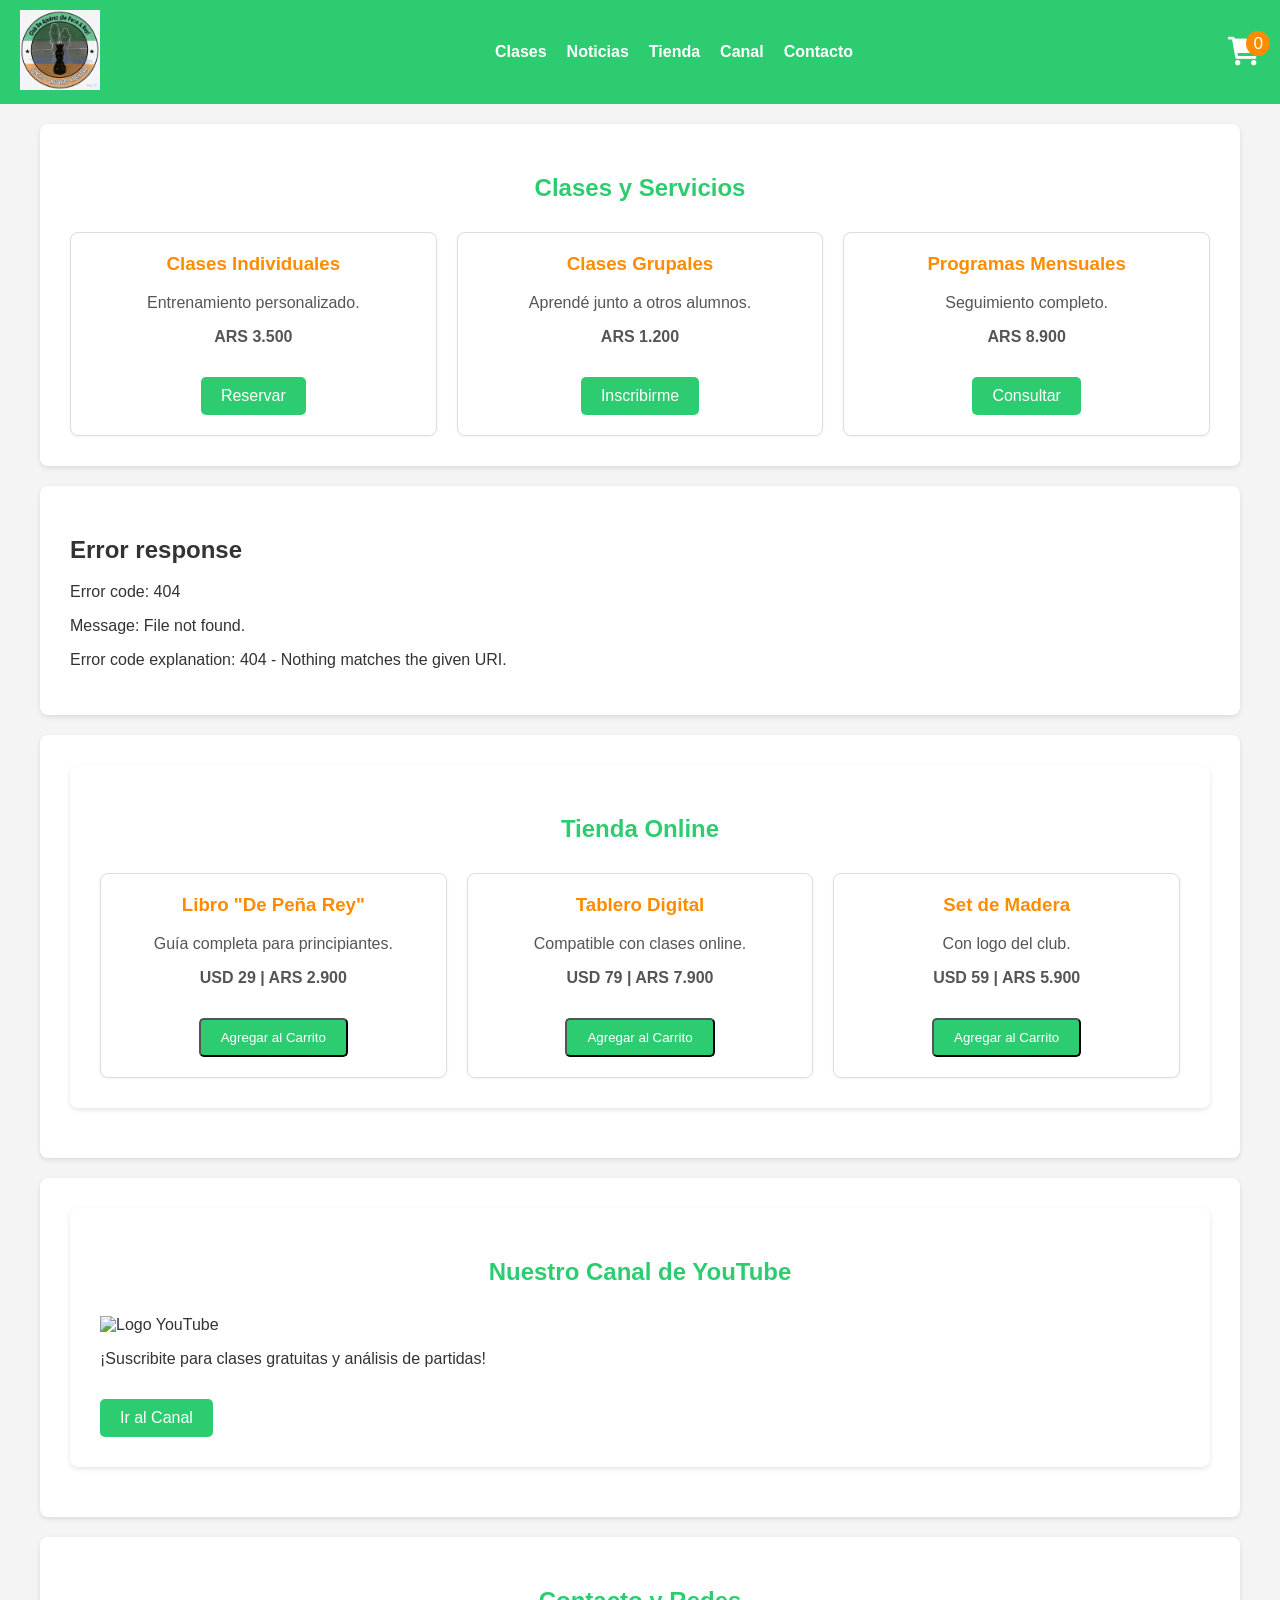
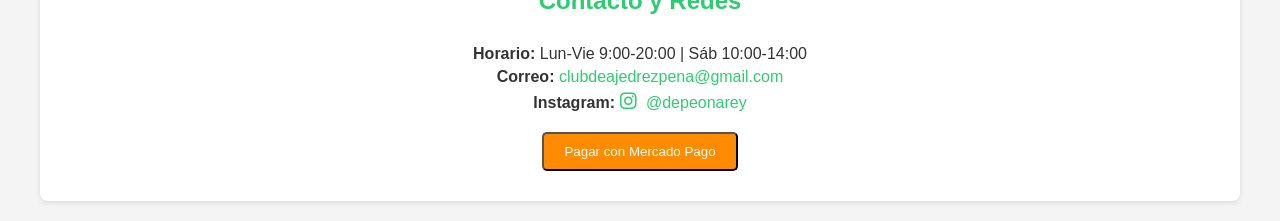
==== index.html @ 7c06f44d "index.html" ====
<!DOCTYPE html>
<html lang="es">
<head>
    <meta charset="UTF-8">
    <meta name="viewport" content="width=device-width, initial-scale=1.0">
    <title>Club De Ajedrez ¡De Peón A Rey!</title>
    <!-- Enlace a tu archivo CSS externo -->
    <link rel="stylesheet" href="style.css">
    <!-- Enlace a Font Awesome para los iconos de carrito e Instagram -->
    <link rel="stylesheet" href="https://cdnjs.cloudflare.com/ajax/libs/font-awesome/6.0.0-beta3/css/all.min.css">
</head>
<body>
    <header>
        <div class="logo">
            <!-- Aquí el logo del club, con la extensión .jpeg -->
            <img src="logo-de-peon-a-rey.jpeg" alt="Club De Ajedrez ¡De Peón A Rey!">
        </div>
        <nav>
            <ul>
                <li><a href="#clases">Clases</a></li>
                <!-- Ahora, los enlaces de las otras secciones también van aquí -->
                <li><a href="#contenedor-noticias">Noticias</a></li>
                <li><a href="#contenedor-tienda">Tienda</a></li>
                <li><a href="#contenedor-canal">Canal</a></li>
                <li><a href="#contacto">Contacto</a></li>
            </ul>
        </nav>
        <div class="cart-icon">
            <i class="fas fa-shopping-cart"></i>
            <span class="cart-count">0</span>
        </div>
    </header>

    <!-- Contenedor Principal -->
    <div class="container">
        <!-- Sección Clases -->
        <section id="clases">
            <h2>Clases y Servicios</h2>
            <div class="grid">
                <div class="card" data-id="1" data-name="Clases Individuales" data-price="25" data-price-ars="3500">
                    <h3>Clases Individuales</h3>
                    <p>Entrenamiento personalizado.</p>
                    <p><strong>ARS 3.500</strong></p> <!-- USD eliminado -->
                    <a href="#" class="btn add-to-cart">Reservar</a>
                </div>
                <div class="card" data-id="2" data-name="Clases Grupales" data-price="12" data-price-ars="1200">
                    <h3>Clases Grupales</h3>
                    <p>Aprendé junto a otros alumnos.</p>
                    <p><strong>ARS 1.200</strong></p> <!-- USD eliminado -->
                    <a href="#" class="btn add-to-cart">Inscribirme</a>
                </div>
                <div class="card" data-id="3" data-name="Programas Mensuales" data-price="89" data-price-ars="8900">
                    <h3>Programas Mensuales</h3>
                    <p>Seguimiento completo.</p>
                    <p><strong>ARS 8.900</strong></p> <!-- USD eliminado -->
                    <a href="#" class="btn add-to-cart">Consultar</a>
                </div>
            </div>
        </section>

        <!-- Carga las sesiones desde archivos separados -->
        <!-- Estos contenedores deberían ser el ID de la sección que cargarán -->
        <section id="contenedor-noticias"></section>
        <section id="contenedor-tienda"></section>
        <section id="contenedor-canal"></section>

        <!-- Sección Contacto -->
        <section id="contacto">
            <h2>Contacto y Redes</h2>
            <div class="contact-info">
                <p><strong>Horario:</strong> Lun-Vie 9:00-20:00 | Sáb 10:00-14:00</p>
                <p><strong>Correo:</strong> <a href="mailto:clubdeajedrezpena@gmail.com">clubdeajedrezpena@gmail.com</a></p>
                <!-- Enlace a Instagram con el icono de Font Awesome -->
                <p><strong>Instagram:</strong> <a href="https://instagram.com/depeonarey" target="_blank"><i class="fab fa-instagram"></i> @depeonarey</a></p>
            </div>
            <!-- Botón de pago para Mercado Pago -->
            <button class="btn checkout-btn">Pagar con Mercado Pago</button>
        </section>
    </div>

    <!-- Script para cargar sesiones y lógica del carrito -->
    <script>
        // Función para cargar cada sesión
        function cargarSesion(archivo, contenedor) {
            fetch(archivo)
                .then(res => res.text())
                .then(html => document.getElementById(contenedor).innerHTML = html)
                .catch(err => console.log('Error:', err));
        }

        // Cargar las sesiones al abrir la página y actualizar el carrito
        window.onload = () => {
            cargarSesion('sesion-noticias.html', 'contenedor-noticias');
            cargarSesion('sesion-tienda.html', 'contenedor-tienda');
            cargarSesion('sesion-canal.html', 'contenedor-canal');
            updateCart(); // Inicializar el contador del carrito
        };

        // Lógica del carrito de compras
        let cart = JSON.parse(localStorage.getItem('cart')) || [];
        function updateCart() {
            const count = cart.reduce((t, i) => t + i.cantidad, 0);
            document.querySelector('.cart-count').textContent = count;
        }

        document.querySelectorAll('.add-to-cart').forEach(btn => {
            btn.addEventListener('click', (e) => {
                e.preventDefault(); // Evitar el comportamiento predeterminado del enlace
                const card = btn.closest('.card');
                const producto = {
                    id: card.dataset.id,
                    nombre: card.dataset.name,
                    // Ya no usamos precioUsd directamente en la UI, pero lo mantenemos por si el script lo necesita
                    precioUsd: parseFloat(card.dataset.price),
                    precioArs: parseFloat(card.dataset.priceArs),
                    cantidad: 1
                };

                const existente = cart.find(p => p.id === producto.id);
                if (existente) existente.cantidad++;
                else cart.push(producto);

                localStorage.setItem('cart', JSON.stringify(cart));
                updateCart();
                alert(`${producto.nombre} agregado al carrito!`);
            });
        });

        // Lógica del botón de pago (Mercado Pago)
        document.querySelector('.checkout-btn').addEventListener('click', () => {
            if (cart.length === 0) alert('Carrito vacío!');
            else window.location.href = 'https://www.mercadopago.com.ar/checkout/v1/redirect?pref_id=TU_PREFERENCE_ID';
        });
    </script>
</body>
</html>
---- style.css ----
body {
    font-family: Arial, sans-serif;
    margin: 0;
    background-color: #f4f4f4; /* Un fondo claro */
    color: #333;
}

header {
    background-color: #2ECC71; /* Verde esmeralda */
    color: white;
    padding: 10px 20px;
    display: flex;
    justify-content: space-between;
    align-items: center;
}

header .logo img {
    height: 80px; /* Ajusta el tamaño del logo */
    width: auto;
}

header nav ul {
    list-style: none;
    margin: 0;
    padding: 0;
    display: flex;
}

header nav ul li {
    margin-left: 20px;
}

header nav ul li a {
    color: white;
    text-decoration: none;
    font-weight: bold;
}

.cart-icon {
    position: relative;
    font-size: 1.8em;
    cursor: pointer;
}

.cart-icon .fa-shopping-cart {
    color: white;
}

.cart-count {
    background-color: #FF8C00; /* Naranja oscuro */
    color: white;
    border-radius: 50%;
    padding: 2px 7px;
    font-size: 0.6em;
    position: absolute;
    top: -5px;
    right: -10px;
}

.container {
    max-width: 1200px;
    margin: 20px auto;
    padding: 0 20px;
}

section {
    background-color: white;
    padding: 30px;
    margin-bottom: 20px;
    border-radius: 8px;
    box-shadow: 0 2px 5px rgba(0,0,0,0.1);
}

h2 {
    color: #2ECC71; /* Verde esmeralda para los títulos */
    text-align: center;
    margin-bottom: 30px;
}

.grid {
    display: grid;
    grid-template-columns: repeat(auto-fit, minmax(280px, 1fr));
    gap: 20px;
}

.card {
    border: 1px solid #ddd;
    border-radius: 8px;
    padding: 20px;
    text-align: center;
    background-color: #fff;
    box-shadow: 0 1px 3px rgba(0,0,0,0.05);
}

.card h3 {
    color: #FF8C00; /* Naranja oscuro para los subtítulos de las tarjetas */
    margin-top: 0;
}

.card p {
    color: #555;
}

.btn {
    display: inline-block;
    background-color: #2ECC71; /* Verde esmeralda para los botones */
    color: white;
    padding: 10px 20px;
    border-radius: 5px;
    text-decoration: none;
    margin-top: 15px;
    transition: background-color 0.3s ease;
}

.btn:hover {
    background-color: #27AE60; /* Verde más oscuro al pasar el ratón */
}

/* Estilos de Contacto */
#contacto .contact-info {
    text-align: center;
    margin-bottom: 20px;
}

#contacto .contact-info p {
    margin: 5px 0;
}

#contacto .contact-info a {
    color: #2ECC71;
    text-decoration: none;
}

#contacto .contact-info a:hover {
    text-decoration: underline;
}

/* Icono de Instagram */
#contacto .contact-info .fab.fa-instagram {
    font-size: 1.2em;
    margin-right: 5px;
}

.checkout-btn {
    display: block;
    width: fit-content;
    margin: 20px auto 0;
    background-color: #FF8C00; /* Naranja oscuro para el botón de pago */
}

.checkout-btn:hover {
    background-color: #E67E22; /* Naranja un poco más claro al pasar el ratón */
}
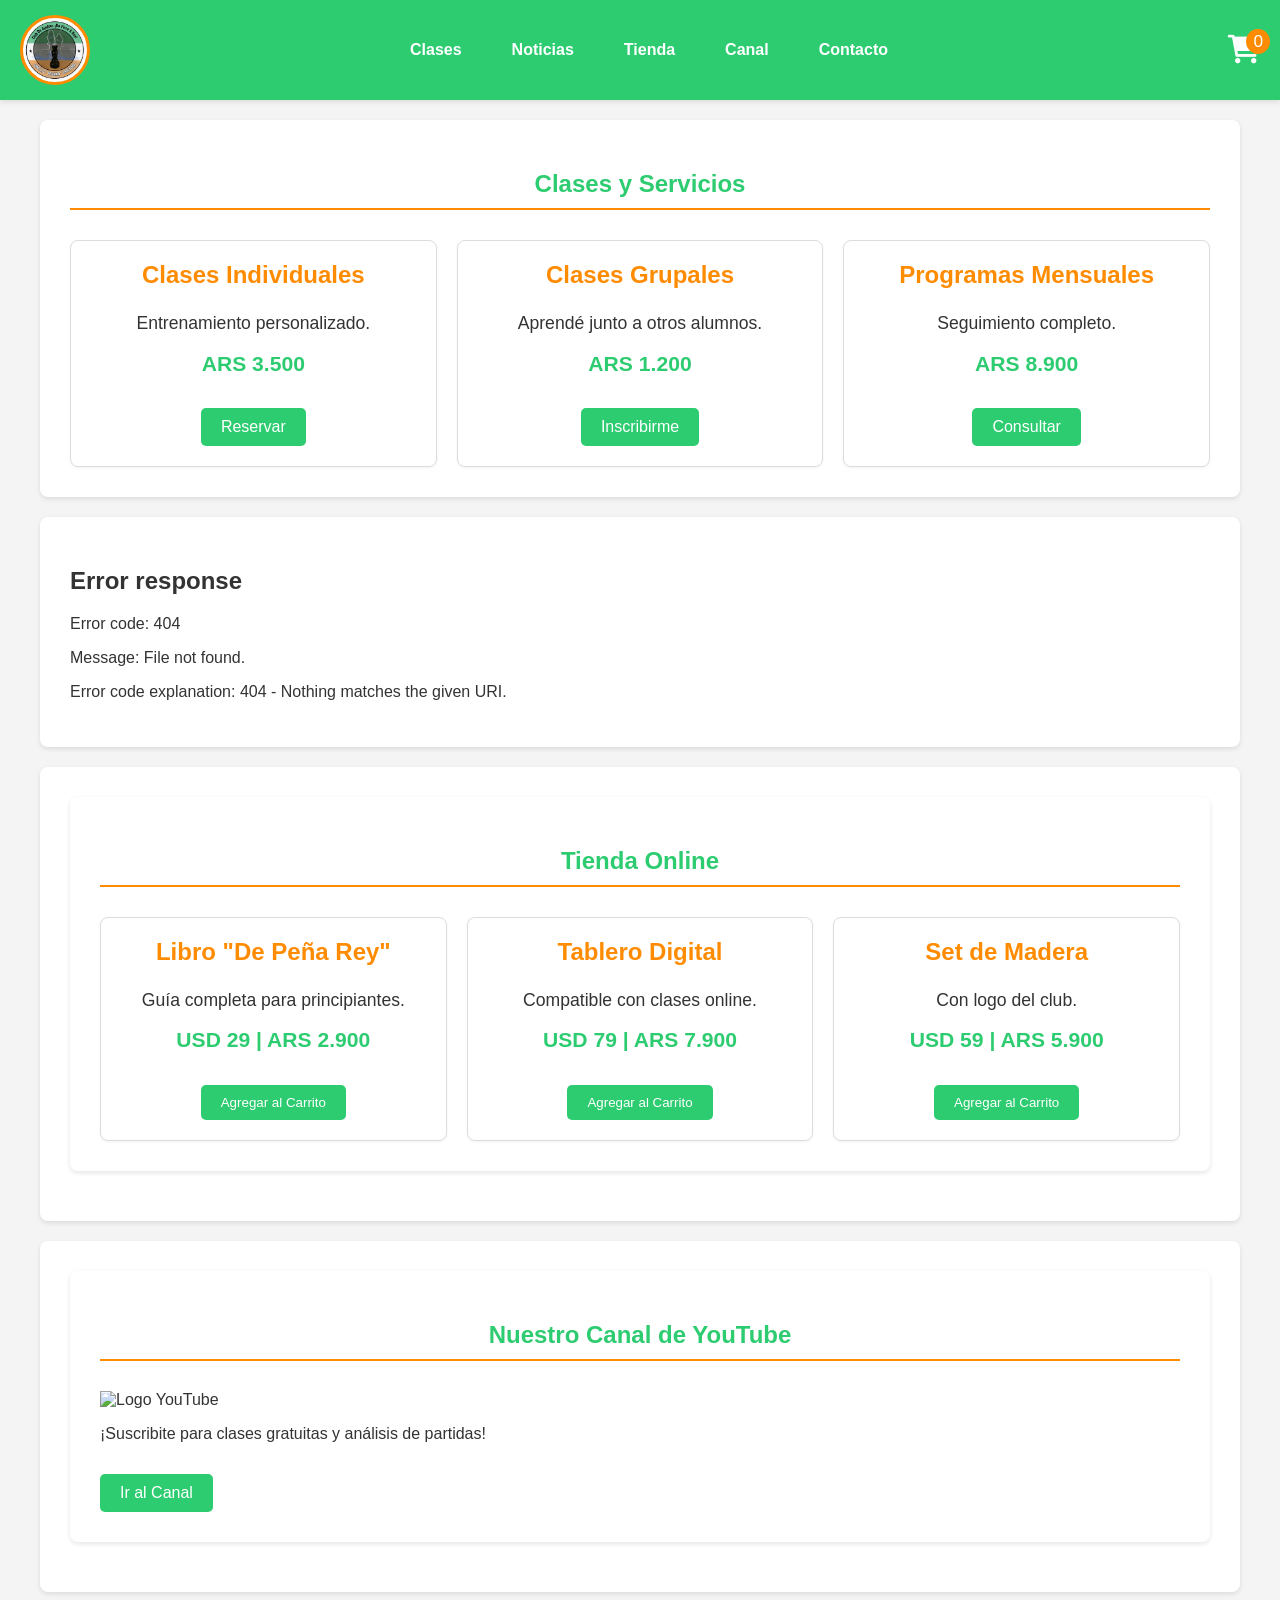
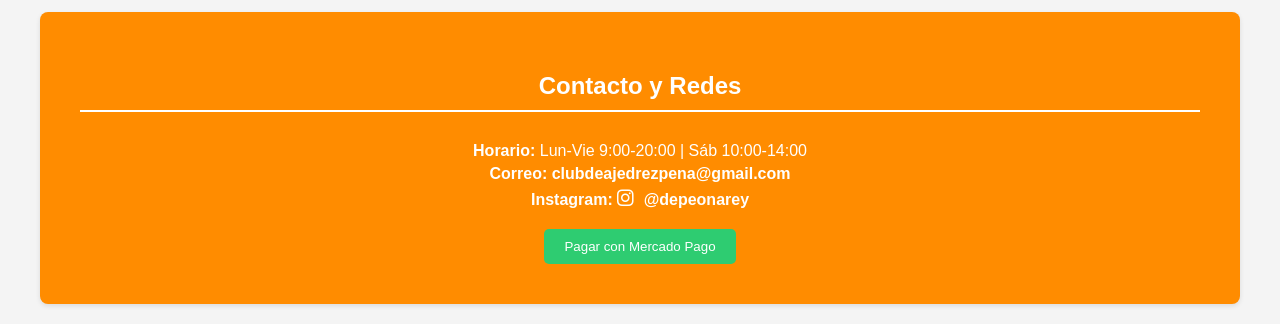
==== commit f21823df: "index.html" ====
--- a/index.html
+++ b/index.html
@@ -12,7 +12,7 @@
 <body>
     <header>
         <div class="logo">
-            <!-- Aquí el logo del club, con la extensión .jpeg -->
+            <!-- Aquí el logo del club, con la extensión .jpeg corregida -->
             <img src="logo-de-peon-a-rey.jpeg" alt="Club De Ajedrez ¡De Peón A Rey!">
         </div>
         <nav>
--- a/style.css
+++ b/style.css
@@ -1,22 +1,53 @@
+/* Variables de color para fácil manejo */
+:root {
+    --verde-principal: #2ECC71; /* Verde esmeralda */
+    --naranja-principal: #FF8C00; /* Naranja oscuro */
+    --blanco: #FFFFFF;
+    --gris-fondo: #f4f4f4;
+    --gris-texto: #333;
+}
+
 body {
     font-family: Arial, sans-serif;
     margin: 0;
-    background-color: #f4f4f4; /* Un fondo claro */
-    color: #333;
+    background-color: var(--gris-fondo); /* Fondo claro */
+    color: var(--gris-texto);
 }
 
 header {
-    background-color: #2ECC71; /* Verde esmeralda */
-    color: white;
+    background-color: var(--verde-principal); /* Verde principal para el header */
+    color: var(--blanco);
     padding: 10px 20px;
     display: flex;
-    justify-content: space-between;
+    justify-content: space-between; /* Espacia los elementos: logo a la izquierda, nav en el medio, carrito a la derecha */
     align-items: center;
+    position: sticky; /* Hace que el header se quede arriba al hacer scroll */
+    top: 0;
+    z-index: 1000; /* Asegura que el header esté sobre otros elementos */
+    box-shadow: 0 2px 5px rgba(0,0,0,0.1);
+    height: 80px; /* Altura ligeramente reducida para el header */
+}
+
+header .logo {
+    display: flex;
+    align-items: center;
+    height: 100%;
 }
 
 header .logo img {
-    height: 80px; /* Ajusta el tamaño del logo */
-    width: auto;
+    height: 60px; /* Tamaño del logo AHORA es 60px (más pequeño) */
+    width: 60px;  /* Ancho del logo AHORA es 60px */
+    object-fit: cover;
+    border-radius: 50%;
+    border: 3px solid var(--naranja-principal);
+    background-color: var(--blanco);
+    padding: 2px;
+}
+
+header nav {
+    flex-grow: 1;
+    display: flex;
+    justify-content: center;
 }
 
 header nav ul {
@@ -24,31 +55,42 @@
     margin: 0;
     padding: 0;
     display: flex;
+    gap: 20px;
 }
 
 header nav ul li {
-    margin-left: 20px;
+    /* Mantenemos vacío ya que gap maneja el espacio */
 }
 
 header nav ul li a {
-    color: white;
+    color: var(--blanco);
     text-decoration: none;
     font-weight: bold;
+    padding: 8px 15px;
+    border-radius: 5px;
+    transition: background-color 0.3s ease, color 0.3s ease;
+    white-space: nowrap;
+}
+
+header nav ul li a:hover {
+    background-color: var(--naranja-principal);
+    color: var(--blanco);
 }
 
 .cart-icon {
     position: relative;
     font-size: 1.8em;
     cursor: pointer;
+    margin-left: 20px;
 }
 
 .cart-icon .fa-shopping-cart {
-    color: white;
+    color: var(--blanco);
 }
 
 .cart-count {
-    background-color: #FF8C00; /* Naranja oscuro */
-    color: white;
+    background-color: var(--naranja-principal);
+    color: var(--blanco);
     border-radius: 50%;
     padding: 2px 7px;
     font-size: 0.6em;
@@ -64,7 +106,7 @@
 }
 
 section {
-    background-color: white;
+    background-color: var(--blanco);
     padding: 30px;
     margin-bottom: 20px;
     border-radius: 8px;
@@ -72,9 +114,11 @@
 }
 
 h2 {
-    color: #2ECC71; /* Verde esmeralda para los títulos */
+    color: var(--verde-principal);
     text-align: center;
     margin-bottom: 30px;
+    border-bottom: 2px solid var(--naranja-principal);
+    padding-bottom: 10px;
 }
 
 .grid {
@@ -88,35 +132,61 @@
     border-radius: 8px;
     padding: 20px;
     text-align: center;
-    background-color: #fff;
+    background-color: var(--blanco);
     box-shadow: 0 1px 3px rgba(0,0,0,0.05);
+    transition: transform 0.2s ease-in-out;
+}
+
+.card:hover {
+    transform: translateY(-5px);
 }
 
 .card h3 {
-    color: #FF8C00; /* Naranja oscuro para los subtítulos de las tarjetas */
+    color: var(--naranja-principal);
     margin-top: 0;
+    font-size: 1.5em;
 }
 
 .card p {
-    color: #555;
+    color: var(--gris-texto);
+    font-size: 1.1em;
+}
+
+.card strong {
+    color: var(--verde-principal);
+    font-size: 1.2em;
 }
 
 .btn {
     display: inline-block;
-    background-color: #2ECC71; /* Verde esmeralda para los botones */
-    color: white;
+    background-color: var(--verde-principal);
+    color: var(--blanco);
     padding: 10px 20px;
     border-radius: 5px;
     text-decoration: none;
     margin-top: 15px;
-    transition: background-color 0.3s ease;
+    transition: background-color 0.3s ease, transform 0.1s ease;
+    border: none;
+    cursor: pointer;
 }
 
 .btn:hover {
-    background-color: #27AE60; /* Verde más oscuro al pasar el ratón */
+    background-color: #27AE60;
+    transform: translateY(-2px);
 }
 
 /* Estilos de Contacto */
+#contacto {
+    background-color: var(--naranja-principal);
+    color: var(--blanco);
+    padding: 40px;
+}
+
+#contacto h2 {
+    color: var(--blanco);
+    border-bottom-color: var(--blanco);
+}
+
 #contacto .contact-info {
     text-align: center;
     margin-bottom: 20px;
@@ -127,8 +197,9 @@
 }
 
 #contacto .contact-info a {
-    color: #2ECC71;
+    color: var(--blanco);
     text-decoration: none;
+    font-weight: bold;
 }
 
 #contacto .contact-info a:hover {
@@ -139,15 +210,56 @@
 #contacto .contact-info .fab.fa-instagram {
     font-size: 1.2em;
     margin-right: 5px;
+    color: var(--blanco);
 }
 
 .checkout-btn {
     display: block;
     width: fit-content;
     margin: 20px auto 0;
-    background-color: #FF8C00; /* Naranja oscuro para el botón de pago */
+    background-color: var(--verde-principal);
+    color: var(--blanco);
 }
 
 .checkout-btn:hover {
-    background-color: #E67E22; /* Naranja un poco más claro al pasar el ratón */
-}
+    background-color: #27AE60;
+}
+
+/* Media queries para responsividad */
+@media (max-width: 900px) {
+    header {
+        flex-wrap: wrap;
+        height: auto;
+        justify-content: center;
+    }
+    header .logo, .cart-icon {
+        margin-bottom: 10px;
+    }
+    header nav ul {
+        flex-wrap: wrap;
+        gap: 10px;
+        margin-top: 10px;
+    }
+    header nav ul li a {
+        padding: 5px 10px;
+    }
+    .cart-icon {
+        margin-left: 0;
+    }
+}
+
+@media (max-width: 480px) {
+    header .logo img {
+        height: 50px; /* Más pequeño para móviles */
+        width: 50px;
+    }
+    h2 {
+        font-size: 1.5em;
+    }
+    .btn {
+        padding: 8px 15px;
+    }
+    .card {
+        padding: 15px;
+    }
+}
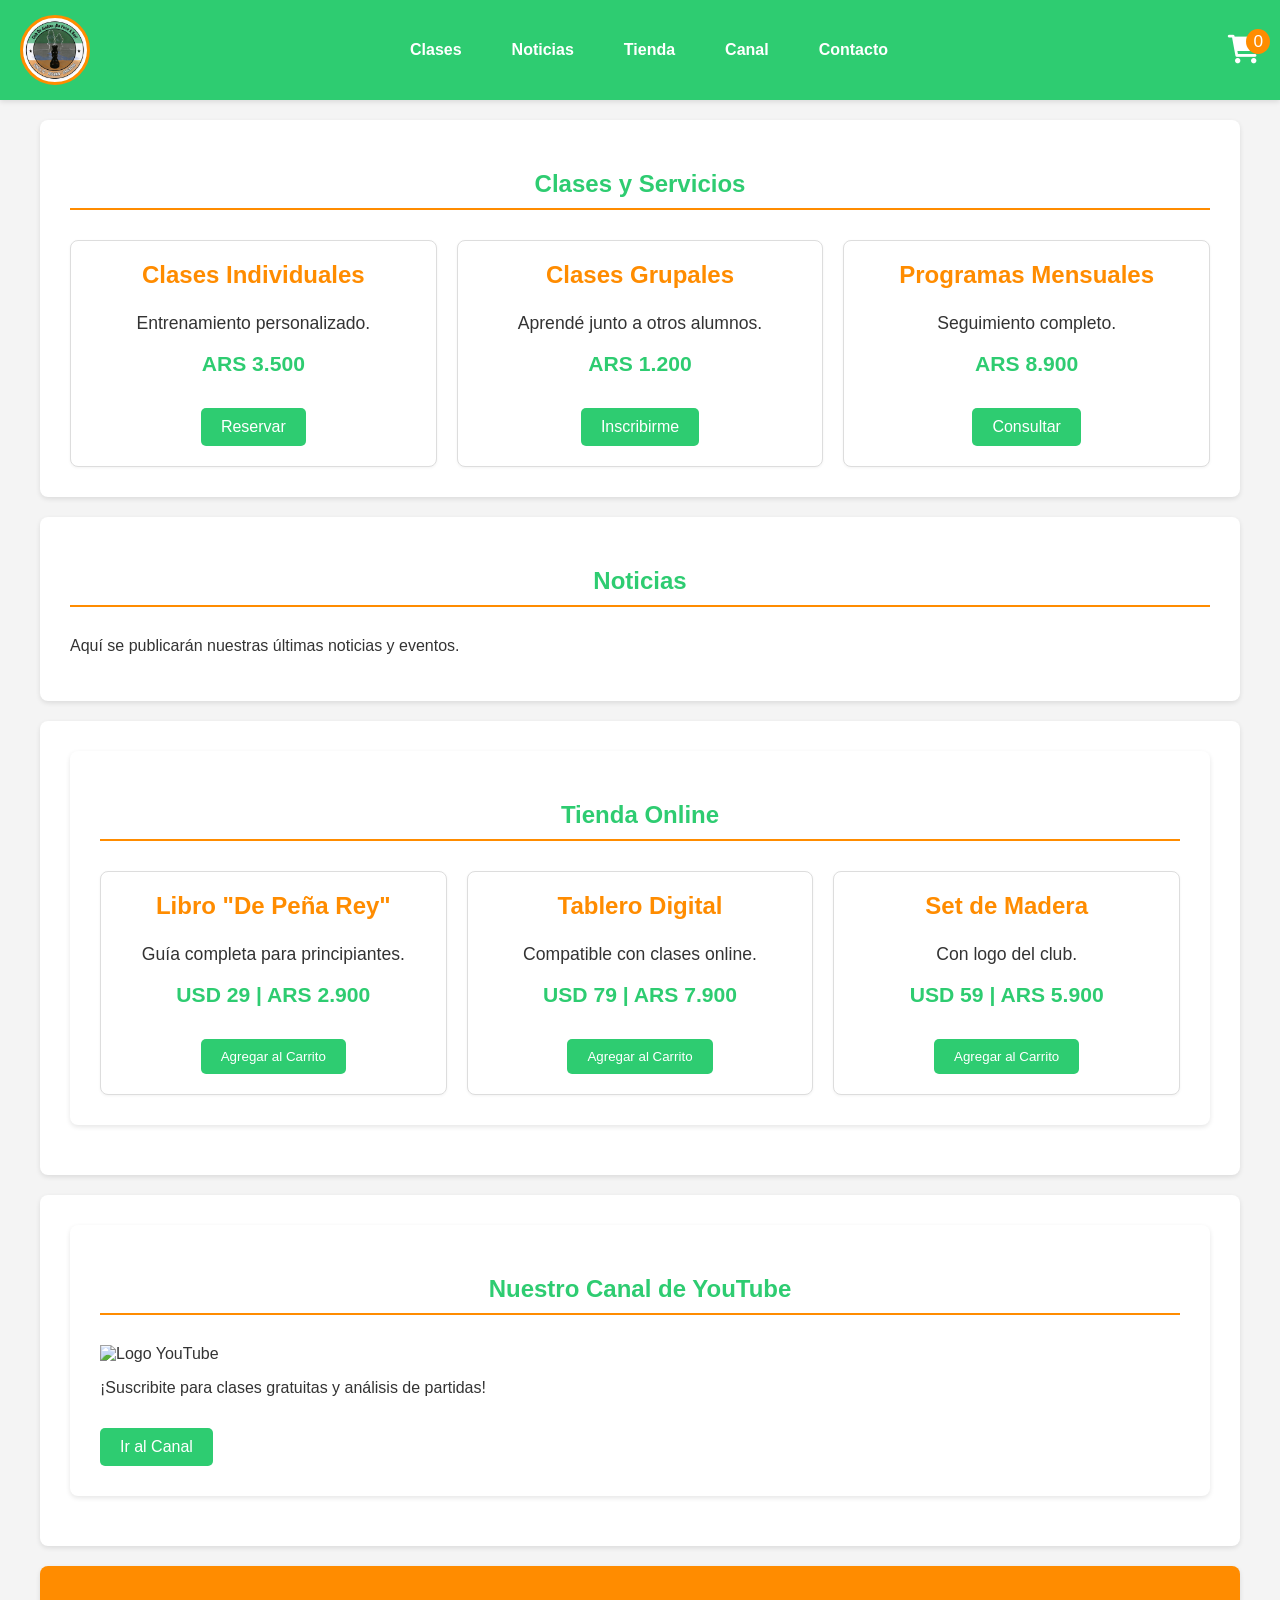
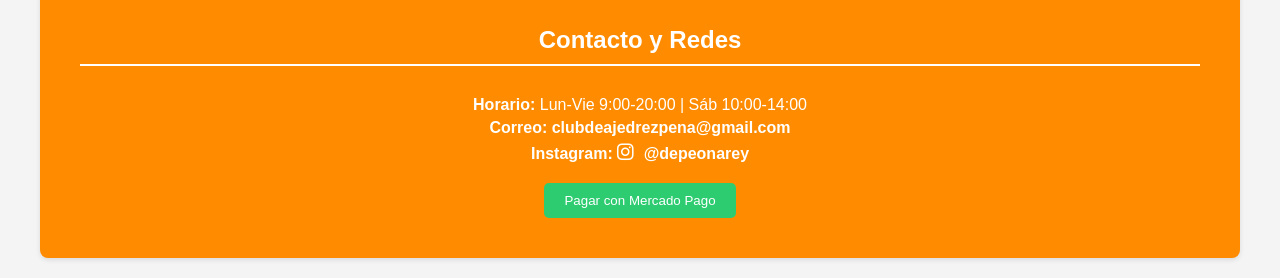
==== commit 9bdee734: "index.html" ====
--- a/index.html
+++ b/index.html
@@ -12,7 +12,7 @@
 <body>
     <header>
         <div class="logo">
-            <!-- Aquí el logo del club, con la extensión .jpeg corregida -->
+            <!-- Aquí el logo del club, con la extensión .jpeg -->
             <img src="logo-de-peon-a-rey.jpeg" alt="Club De Ajedrez ¡De Peón A Rey!">
         </div>
         <nav>
@@ -58,11 +58,21 @@
             </div>
         </section>
 
-        <!-- Carga las sesiones desde archivos separados -->
-        <!-- Estos contenedores deberían ser el ID de la sección que cargarán -->
-        <section id="contenedor-noticias"></section>
-        <section id="contenedor-tienda"></section>
-        <section id="contenedor-canal"></section>
+        <!-- Contenedores para cargar las sesiones desde archivos separados -->
+        <!-- Es crucial que estos archivos (sesion-noticias.html, etc.) NO contengan un HTML completo (sin DOCTYPE, head, body) -->
+        <section id="contenedor-noticias">
+            <!-- Si sesion-noticias.html no existe o está vacío, se mostrará un mensaje por defecto aquí -->
+            <h2>Noticias</h2>
+            <p>Aquí se publicarán nuestras últimas noticias y eventos.</p>
+        </section>
+        <section id="contenedor-tienda">
+            <h2>Tienda</h2>
+            <p>Explora nuestros productos relacionados con el ajedrez.</p>
+        </section>
+        <section id="contenedor-canal">
+            <h2>Canal de YouTube</h2>
+            <p>Visita nuestro canal para tutoriales y partidas comentadas.</p>
+        </section>
 
         <!-- Sección Contacto -->
         <section id="contacto">
@@ -81,15 +91,35 @@
     <!-- Script para cargar sesiones y lógica del carrito -->
     <script>
         // Función para cargar cada sesión
-        function cargarSesion(archivo, contenedor) {
+        function cargarSesion(archivo, contenedorId) {
             fetch(archivo)
-                .then(res => res.text())
-                .then(html => document.getElementById(contenedor).innerHTML = html)
-                .catch(err => console.log('Error:', err));
+                .then(response => {
+                    if (!response.ok) {
+                        // Si el archivo no existe o hay un error, lo registramos y no hacemos nada
+                        console.warn(`No se pudo cargar el archivo: ${archivo}`);
+                        return Promise.reject(`Error al cargar ${archivo}`);
+                    }
+                    return response.text();
+                })
+                .then(html => {
+                    const contenedor = document.getElementById(contenedorId);
+                    if (contenedor) {
+                        contenedor.innerHTML = html;
+                    }
+                })
+                .catch(error => {
+                    console.error('Fallo en cargarSesion:', error);
+                    // Aquí podrías opcionalmente mostrar un mensaje de error en el contenedor
+                    // const contenedor = document.getElementById(contenedorId);
+                    // if (contenedor) {
+                    //     contenedor.innerHTML = `<section><h2>Error</h2><p>No se pudo cargar el contenido de esta sección.</p></section>`;
+                    // }
+                });
         }
 
         // Cargar las sesiones al abrir la página y actualizar el carrito
         window.onload = () => {
+            // Cargar contenido de archivos externos. Es crucial que esos archivos contengan SOLO el HTML de la sección.
             cargarSesion('sesion-noticias.html', 'contenedor-noticias');
             cargarSesion('sesion-tienda.html', 'contenedor-tienda');
             cargarSesion('sesion-canal.html', 'contenedor-canal');
@@ -110,8 +140,7 @@
                 const producto = {
                     id: card.dataset.id,
                     nombre: card.dataset.name,
-                    // Ya no usamos precioUsd directamente en la UI, pero lo mantenemos por si el script lo necesita
-                    precioUsd: parseFloat(card.dataset.price),
+                    precioUsd: parseFloat(card.dataset.price), // Mantenemos data-price para el script si es necesario
                     precioArs: parseFloat(card.dataset.priceArs),
                     cantidad: 1
                 };
@@ -128,8 +157,13 @@
 
         // Lógica del botón de pago (Mercado Pago)
         document.querySelector('.checkout-btn').addEventListener('click', () => {
-            if (cart.length === 0) alert('Carrito vacío!');
-            else window.location.href = 'https://www.mercadopago.com.ar/checkout/v1/redirect?pref_id=TU_PREFERENCE_ID';
+            if (cart.length === 0) {
+                alert('El carrito está vacío. Agrega clases antes de pagar.');
+            } else {
+                // Aquí deberías redirigir a Mercado Pago con los detalles del carrito.
+                // Esta es una URL de ejemplo, necesitarías generar una real con los productos del carrito.
+                window.location.href = 'https://www.mercadopago.com.ar/checkout/v1/redirect?pref_id=TU_PREFERENCE_ID_REAL';
+            }
         });
     </script>
 </body>
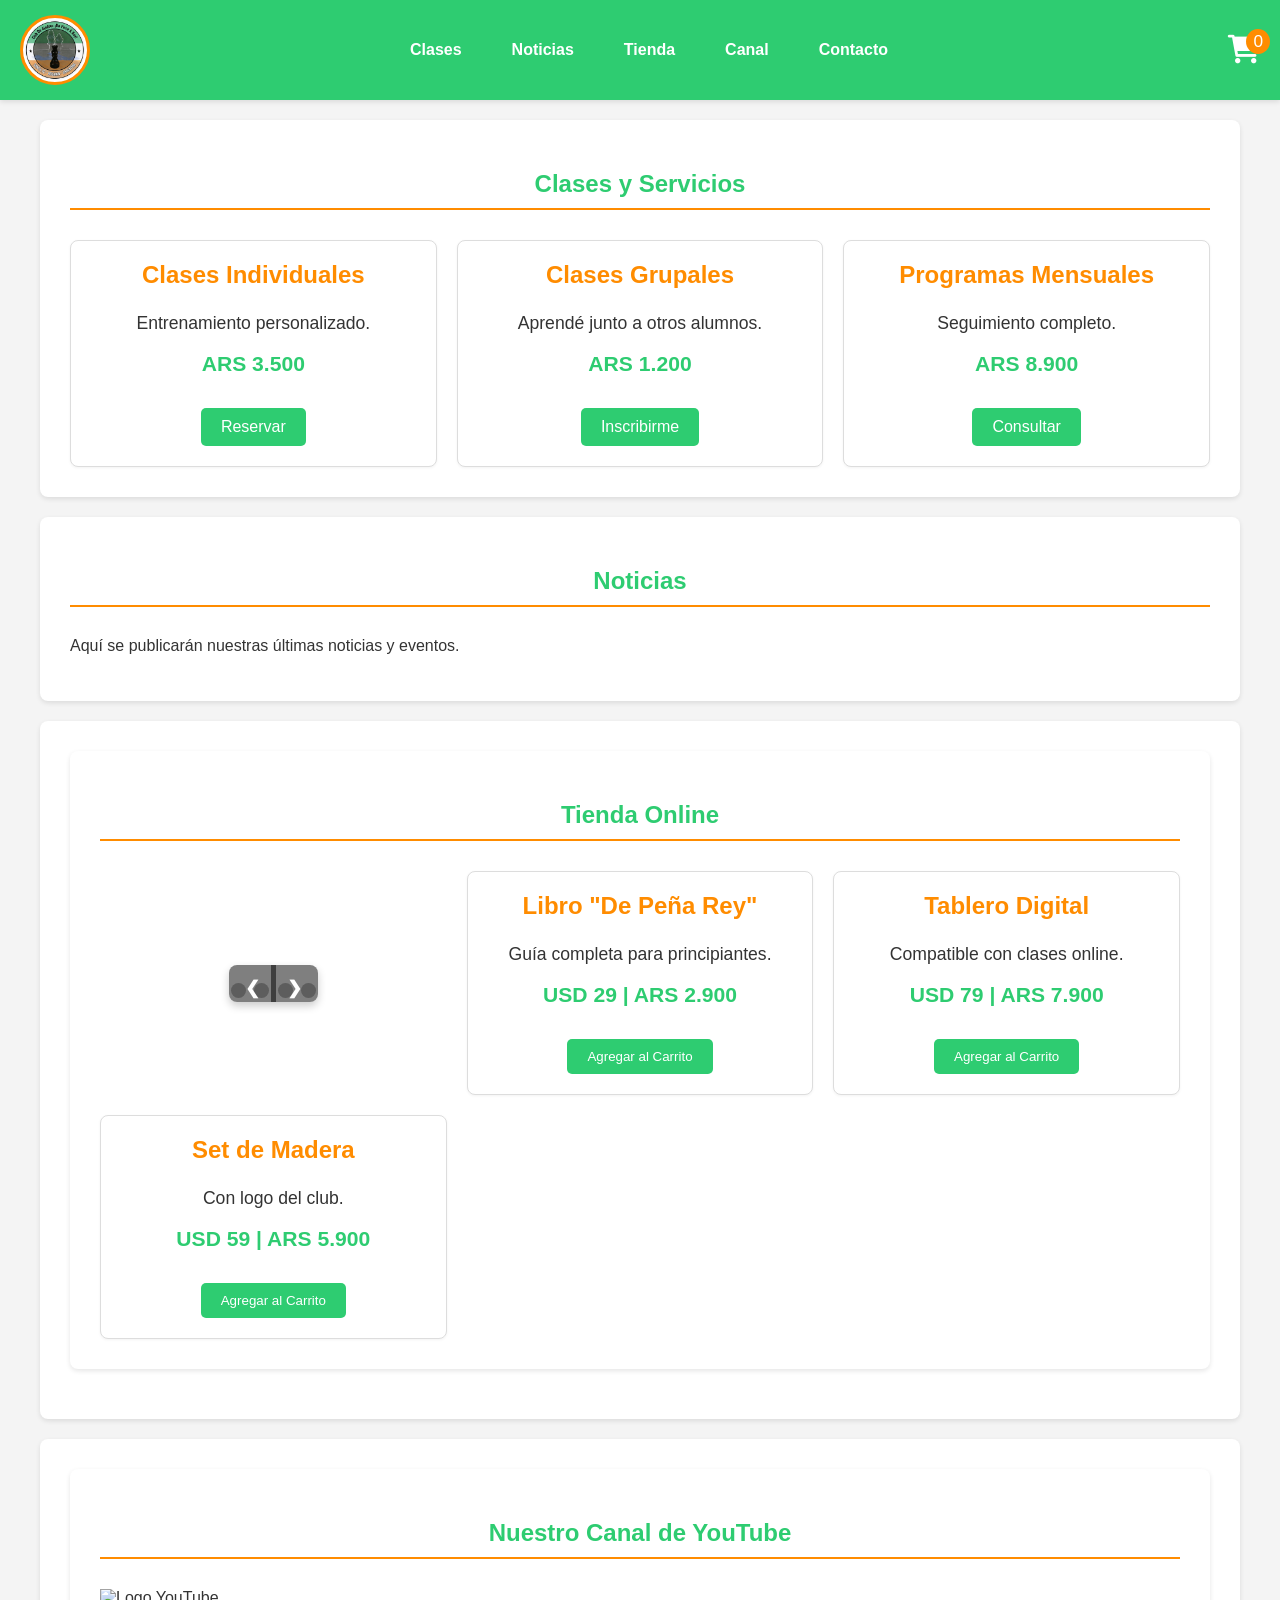
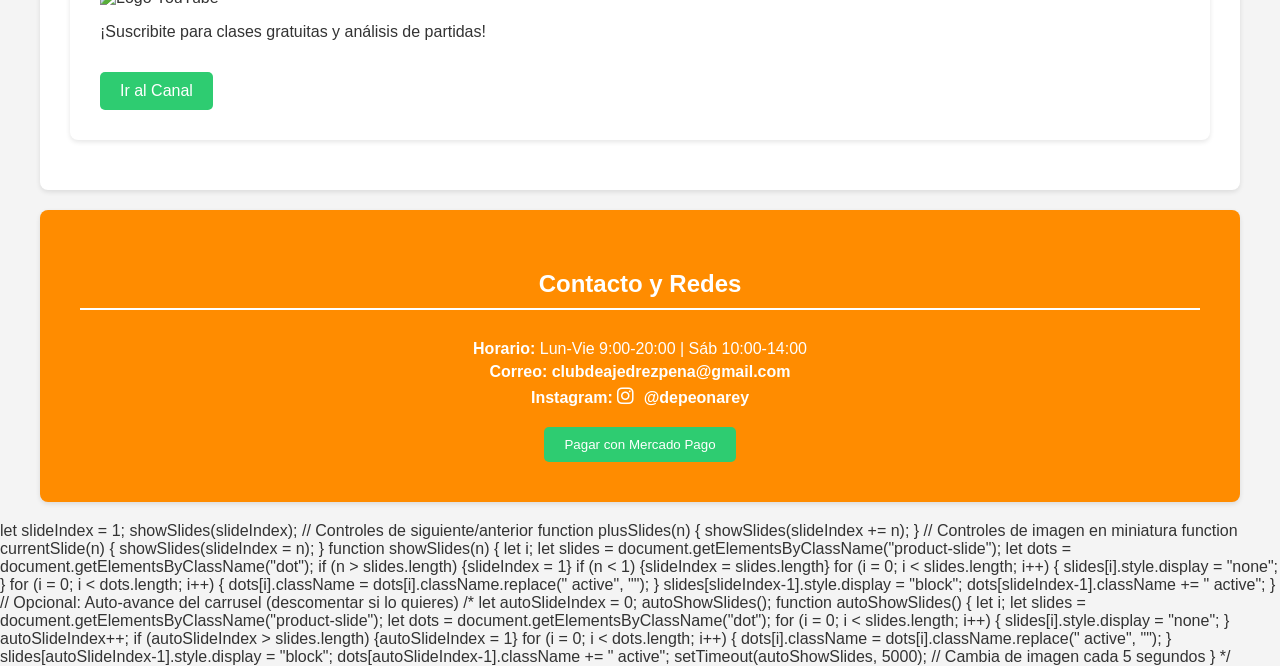
==== commit d6483448: "index.html" ====
--- a/index.html
+++ b/index.html
@@ -81,7 +81,7 @@
                 <p><strong>Horario:</strong> Lun-Vie 9:00-20:00 | Sáb 10:00-14:00</p>
                 <p><strong>Correo:</strong> <a href="mailto:clubdeajedrezpena@gmail.com">clubdeajedrezpena@gmail.com</a></p>
                 <!-- Enlace a Instagram con el icono de Font Awesome -->
-                <p><strong>Instagram:</strong> <a href="https://instagram.com/depeonarey" target="_blank"><i class="fab fa-instagram"></i> @depeonarey</a></p>
+                <p><strong>Instagram:</strong> <a href="https://instagram.com/depeonarey4143" target="_blank"><i class="fab fa-instagram"></i> @depeonarey</a></p>
             </div>
             <!-- Botón de pago para Mercado Pago -->
             <button class="btn checkout-btn">Pagar con Mercado Pago</button>
@@ -166,5 +166,56 @@
             }
         });
     </script>
+    let slideIndex = 1;
+showSlides(slideIndex);
+
+// Controles de siguiente/anterior
+function plusSlides(n) {
+  showSlides(slideIndex += n);
+}
+
+// Controles de imagen en miniatura
+function currentSlide(n) {
+  showSlides(slideIndex = n);
+}
+
+function showSlides(n) {
+  let i;
+  let slides = document.getElementsByClassName("product-slide");
+  let dots = document.getElementsByClassName("dot");
+  if (n > slides.length) {slideIndex = 1}
+  if (n < 1) {slideIndex = slides.length}
+  for (i = 0; i < slides.length; i++) {
+    slides[i].style.display = "none";
+  }
+  for (i = 0; i < dots.length; i++) {
+    dots[i].className = dots[i].className.replace(" active", "");
+  }
+  slides[slideIndex-1].style.display = "block";
+  dots[slideIndex-1].className += " active";
+}
+
+// Opcional: Auto-avance del carrusel (descomentar si lo quieres)
+/*
+let autoSlideIndex = 0;
+autoShowSlides();
+
+function autoShowSlides() {
+  let i;
+  let slides = document.getElementsByClassName("product-slide");
+  let dots = document.getElementsByClassName("dot");
+  for (i = 0; i < slides.length; i++) {
+    slides[i].style.display = "none";
+  }
+  autoSlideIndex++;
+  if (autoSlideIndex > slides.length) {autoSlideIndex = 1}
+  for (i = 0; i < dots.length; i++) {
+    dots[i].className = dots[i].className.replace(" active", "");
+  }
+  slides[autoSlideIndex-1].style.display = "block";
+  dots[autoSlideIndex-1].className += " active";
+  setTimeout(autoShowSlides, 5000); // Cambia de imagen cada 5 segundos
+}
+*/
 </body>
 </html>
--- a/style.css
+++ b/style.css
@@ -263,3 +263,107 @@
         padding: 15px;
     }
 }
+
+/* Contenedor principal del carrusel */
+.product-carousel-container {
+  max-width: 800px; /* Ancho máximo del carrusel */
+  position: relative;
+  margin: auto;
+  box-shadow: 0 4px 8px rgba(0,0,0,0.2); /* Sombra para que destaque */
+  border-radius: 8px; /* Bordes redondeados */
+  overflow: hidden; /* Para que las imágenes no se salgan */
+}
+
+/* Esconder las diapositivas por defecto */
+.product-slide {
+  display: none;
+}
+
+/* Imagen dentro de cada diapositiva */
+.product-slide img {
+  width: 100%;
+  height: auto;
+  vertical-align: middle;
+  border-radius: 8px 8px 0 0; /* Bordes redondeados en la parte superior */
+}
+
+/* Descripción de la diapositiva */
+.slide-description {
+  background-color: rgba(0, 0, 0, 0.7); /* Fondo semi-transparente oscuro */
+  color: white;
+  padding: 15px;
+  text-align: center;
+  position: absolute; /* Posicionamiento absoluto */
+  bottom: 0; /* Abajo de la imagen */
+  width: 100%;
+  box-sizing: border-box; /* Incluir padding en el width */
+  border-radius: 0 0 8px 8px; /* Bordes redondeados en la parte inferior */
+}
+
+.slide-description h3 {
+    margin-top: 0;
+    margin-bottom: 5px;
+    font-size: 1.2em;
+}
+
+.slide-description p {
+    margin-bottom: 0;
+    font-size: 0.9em;
+}
+
+
+/* Botones de "Anterior" y "Siguiente" */
+.prev, .next {
+  cursor: pointer;
+  position: absolute;
+  top: 50%;
+  width: auto;
+  padding: 16px;
+  margin-top: -22px;
+  color: white;
+  font-weight: bold;
+  font-size: 18px;
+  transition: 0.6s ease;
+  border-radius: 0 3px 3px 0;
+  user-select: none;
+  background-color: rgba(0,0,0,0.5); /* Fondo semi-transparente */
+}
+
+/* Posicionar el botón "Siguiente" a la derecha */
+.next {
+  right: 0;
+  border-radius: 3px 0 0 3px;
+}
+
+/* Al pasar el mouse, cambiar el color de fondo de los botones */
+.prev:hover, .next:hover {
+  background-color: rgba(0,0,0,0.8);
+}
+
+/* Puntos de navegación (indicadores de diapositiva) */
+.dot {
+  cursor: pointer;
+  height: 15px;
+  width: 15px;
+  margin: 0 2px;
+  background-color: #bbb;
+  border-radius: 50%;
+  display: inline-block;
+  transition: background-color 0.6s ease;
+}
+
+/* Puntos activos y al pasar el mouse */
+.active, .dot:hover {
+  background-color: #717171;
+}
+
+/* Animación de desvanecimiento */
+.fade {
+  animation-name: fade;
+  animation-duration: 1.5s;
+}
+
+@keyframes fade {
+  from {opacity: .4}
+  to {opacity: 1}
+}
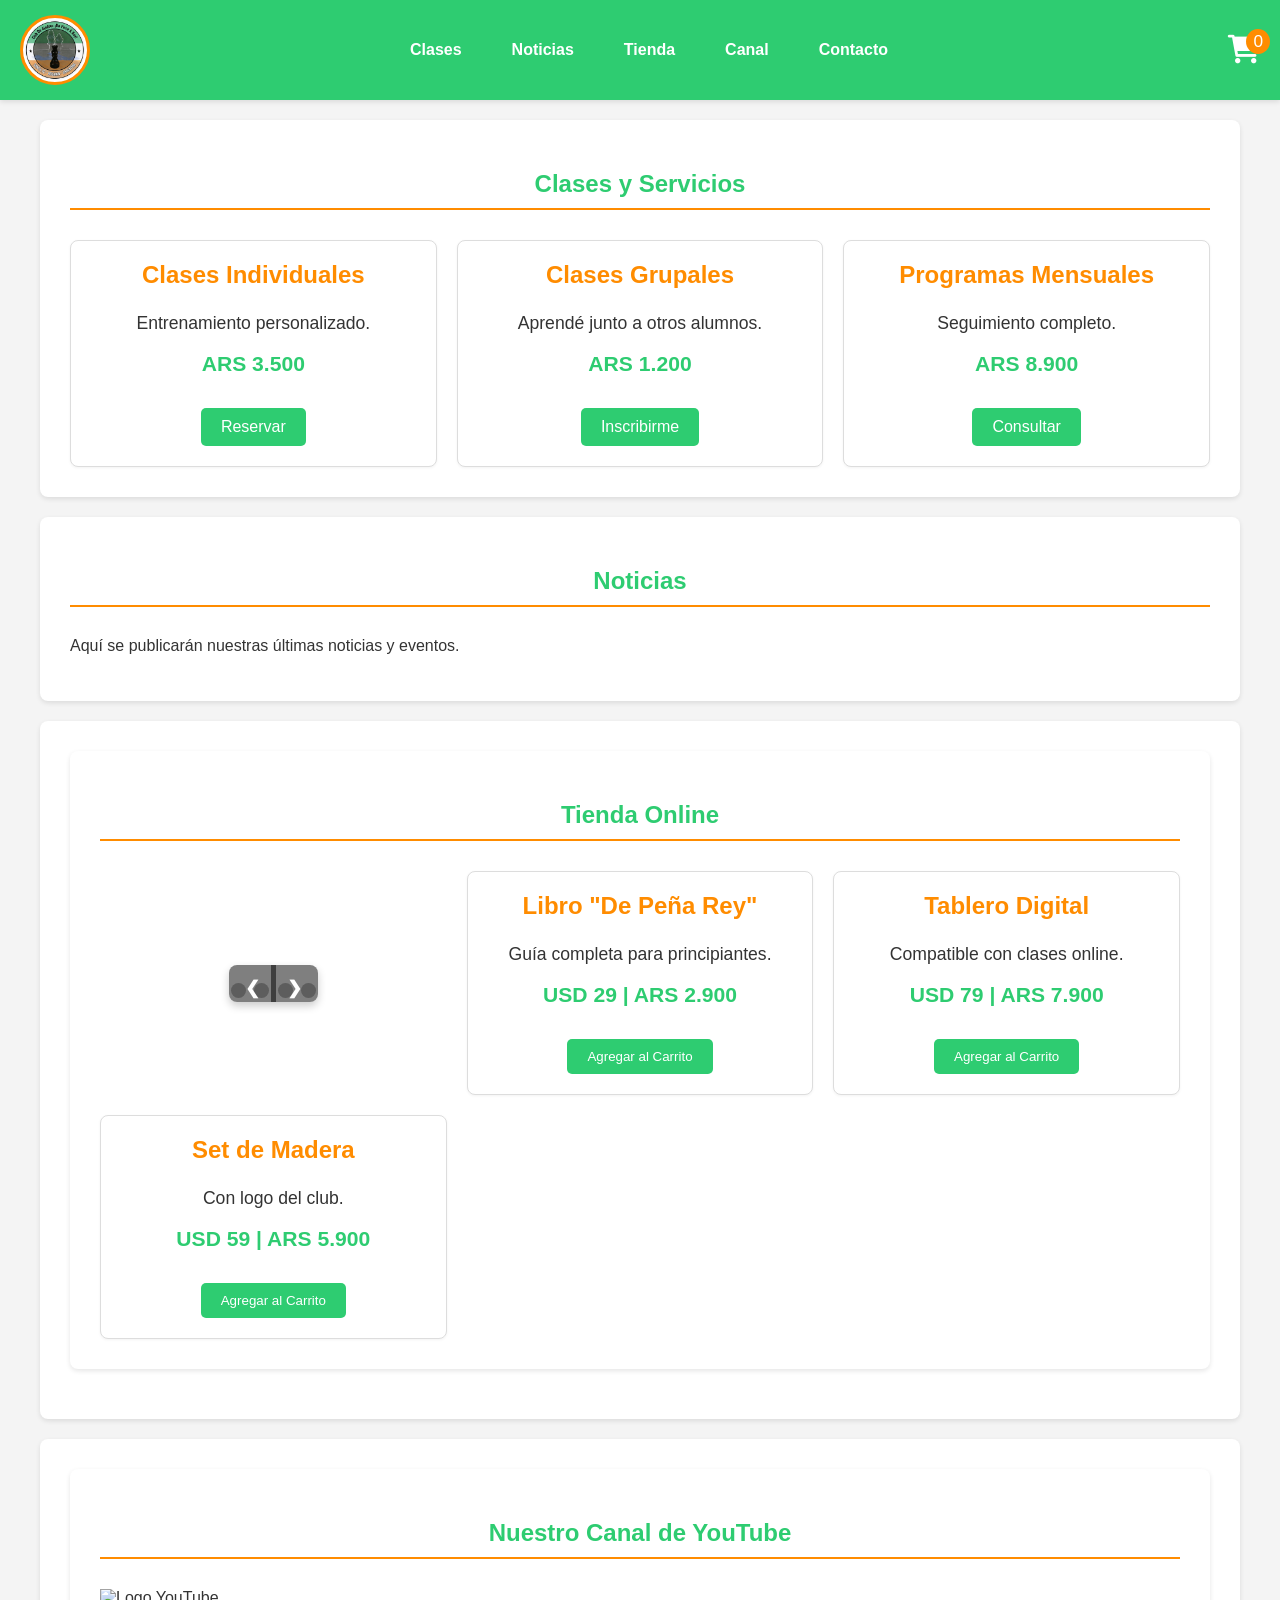
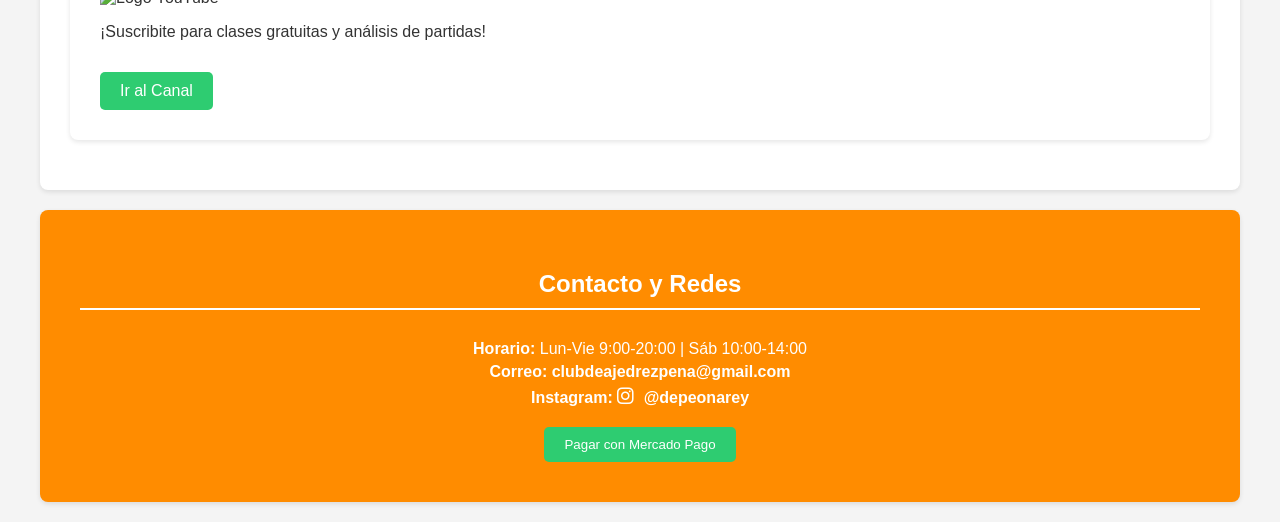
==== commit b1010e50: "index.html" ====
--- a/index.html
+++ b/index.html
@@ -166,56 +166,5 @@
             }
         });
     </script>
-    let slideIndex = 1;
-showSlides(slideIndex);
-
-// Controles de siguiente/anterior
-function plusSlides(n) {
-  showSlides(slideIndex += n);
-}
-
-// Controles de imagen en miniatura
-function currentSlide(n) {
-  showSlides(slideIndex = n);
-}
-
-function showSlides(n) {
-  let i;
-  let slides = document.getElementsByClassName("product-slide");
-  let dots = document.getElementsByClassName("dot");
-  if (n > slides.length) {slideIndex = 1}
-  if (n < 1) {slideIndex = slides.length}
-  for (i = 0; i < slides.length; i++) {
-    slides[i].style.display = "none";
-  }
-  for (i = 0; i < dots.length; i++) {
-    dots[i].className = dots[i].className.replace(" active", "");
-  }
-  slides[slideIndex-1].style.display = "block";
-  dots[slideIndex-1].className += " active";
-}
-
-// Opcional: Auto-avance del carrusel (descomentar si lo quieres)
-/*
-let autoSlideIndex = 0;
-autoShowSlides();
-
-function autoShowSlides() {
-  let i;
-  let slides = document.getElementsByClassName("product-slide");
-  let dots = document.getElementsByClassName("dot");
-  for (i = 0; i < slides.length; i++) {
-    slides[i].style.display = "none";
-  }
-  autoSlideIndex++;
-  if (autoSlideIndex > slides.length) {autoSlideIndex = 1}
-  for (i = 0; i < dots.length; i++) {
-    dots[i].className = dots[i].className.replace(" active", "");
-  }
-  slides[autoSlideIndex-1].style.display = "block";
-  dots[autoSlideIndex-1].className += " active";
-  setTimeout(autoShowSlides, 5000); // Cambia de imagen cada 5 segundos
-}
-*/
 </body>
 </html>
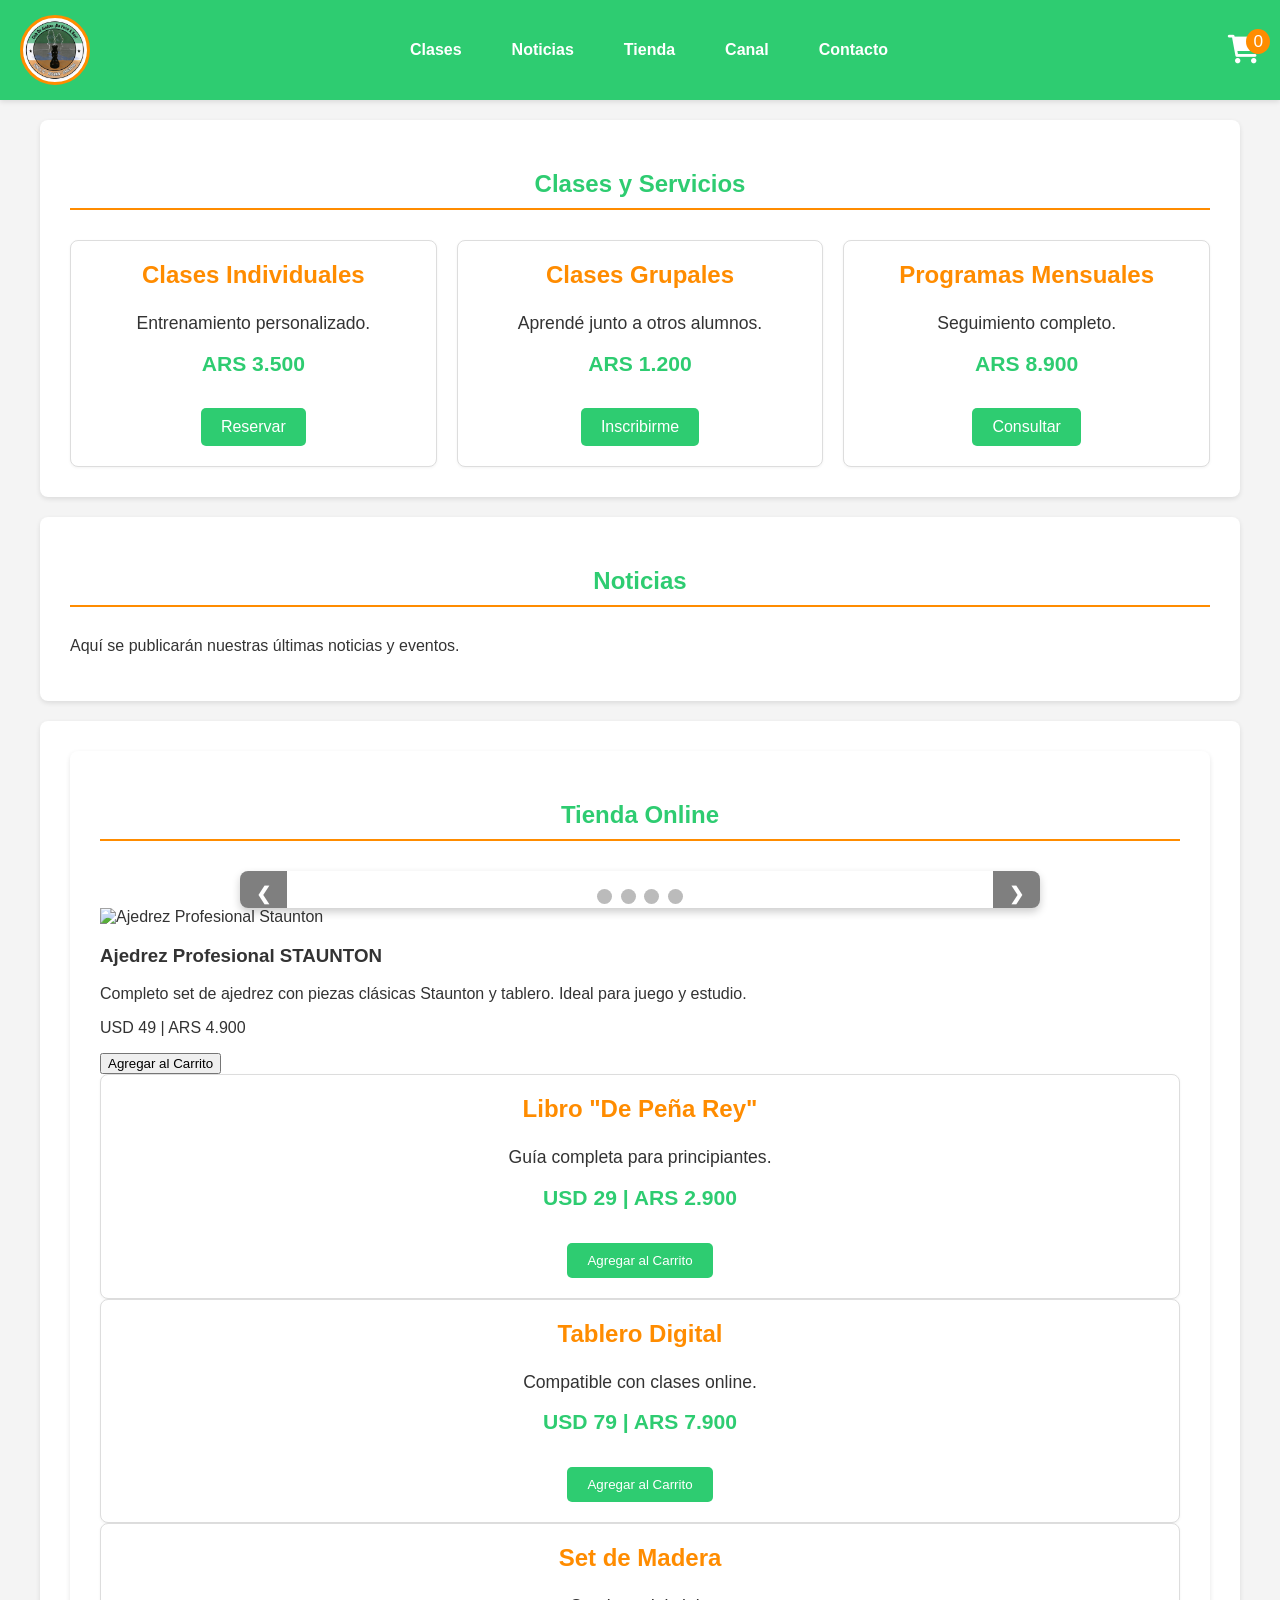
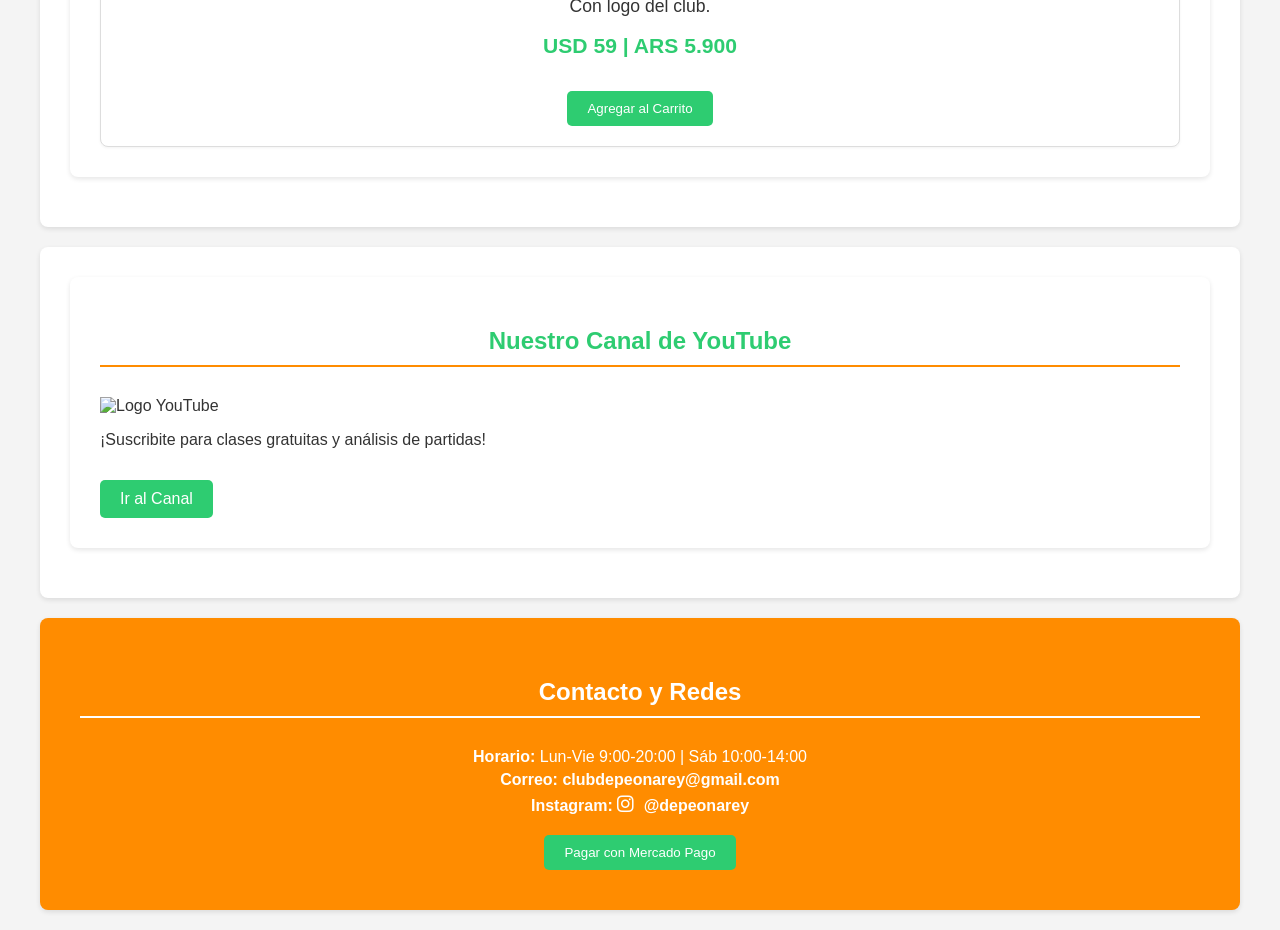
==== commit 6d1b980a: "index.html" ====
--- a/index.html
+++ b/index.html
@@ -79,7 +79,7 @@
             <h2>Contacto y Redes</h2>
             <div class="contact-info">
                 <p><strong>Horario:</strong> Lun-Vie 9:00-20:00 | Sáb 10:00-14:00</p>
-                <p><strong>Correo:</strong> <a href="mailto:clubdeajedrezpena@gmail.com">clubdeajedrezpena@gmail.com</a></p>
+                <p><strong>Correo:</strong> <a href="mailto:clubdeajedrezpena@gmail.com">clubdepeonarey@gmail.com</a></p>
                 <!-- Enlace a Instagram con el icono de Font Awesome -->
                 <p><strong>Instagram:</strong> <a href="https://instagram.com/depeonarey4143" target="_blank"><i class="fab fa-instagram"></i> @depeonarey</a></p>
             </div>
